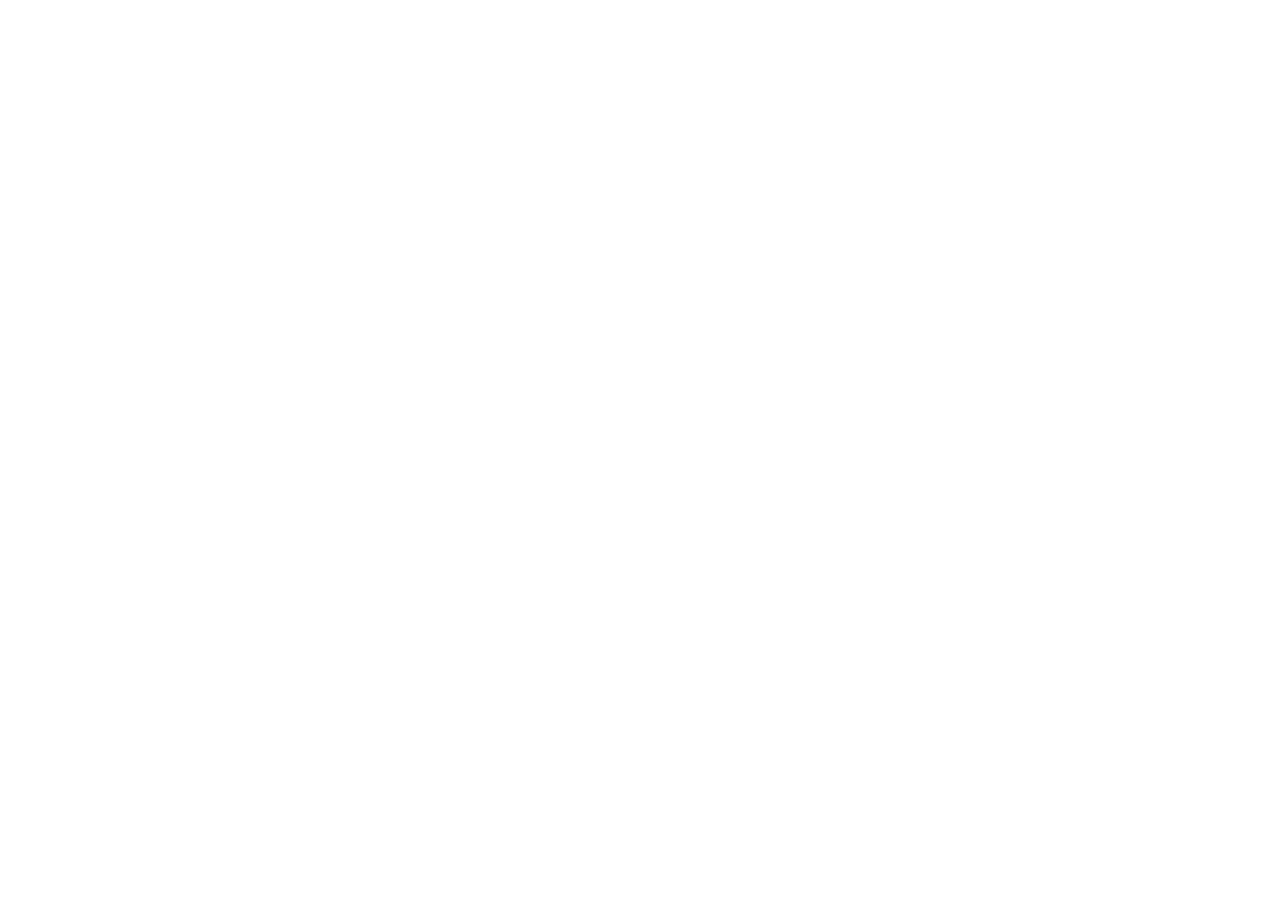
==== blog.html @ d2c06a82 "home page" ====
<!DOCTYPE html>
<html lang="en">
<head>
    <meta charset="UTF-8">
    <meta http-equiv="X-UA-Compatible" content="IE=edge">
    <meta name="viewport" content="width=device-width, initial-scale=1.0">
    <title>Document</title>
    <link rel="stylesheet" href="./css/main.css">
</head>
<body>
    <header></header>
    <main></main>
    <footer></footer>
</body>
</html>
---- css/main.css ----
@import url('https://fonts.googleapis.com/css?family=Roboto+Mono:400,500,700|Roboto+Slab:400,700|Roboto:400,500,700,900&display=swap');


*{
    box-sizing: border-box;
    margin: 0px;
    padding: 0px;
}

html{
    font-size: 62.5%;
}

body{
    font-family: 'Roboto mono', monospace;
    position: fixed;
    top: 0;
    bottom: 0;
    left: 0;
    right: 0;
    font-size: 1.6rem;
}

a{
    text-decoration: none;
    display: inline;
    color: black;
}

header{
    width: 100%;
    height: 140px;
    display: grid;
    grid-template-rows: 1fr 1fr;
}

header .header-icons-container{
    width: 100%;
    height: 50px;
    display: grid;
    background-color: #47cfac;
}

header .header-icons-container .icons{
    width: 300px;
    height: auto;
    display: flex;
    justify-items: flex-end;
    align-items: center;
    justify-content: space-between;
    justify-self: end;
    margin-right: 50px;
}

header .icons span{
    color: white;
}

nav{
    display: grid;
    grid-template-columns: 1fr 1fr;
    height: 90x;
    max-height: 90x;
}

nav .nav-logo-container{
    margin-left: 50px;
}

nav .nav-logo-container img{
    width: 220px;
    margin-top: 10px;

}

nav .profile-link{
    display: flex;
    justify-content: flex-end;
    align-items: center;
    margin-right: 50px;
}

nav .profile-link a {
    color: black;
    border-bottom: 1px solid black;
    font-size: 1.6rem;
}

.home-main{
    display: grid;
    grid-template-columns: 1fr 4fr 1fr;
    height: 100%;
    background: url('./../assets/img/Cover.png');
    background-size: cover;
    background-position: center;
    background-repeat: no-repeat;

}

.home-main section{
    display: grid;
    grid-column: 2;
    justify-items: center;
    height: 350px;
    margin-top: 80px;
}

.home-main-text{
    font-size: 3rem;
    font-weight: 700;
    letter-spacing: 10px;
    color: white;
    text-align: center;
}

.home-main-button{
    width: 110px;
    height: 50px;
    background-color: #47cfac;
    display: grid;
    align-items: center;
}

.home-main-button a{
    font-weight: 700;
    font-size: 1.8rem;
}
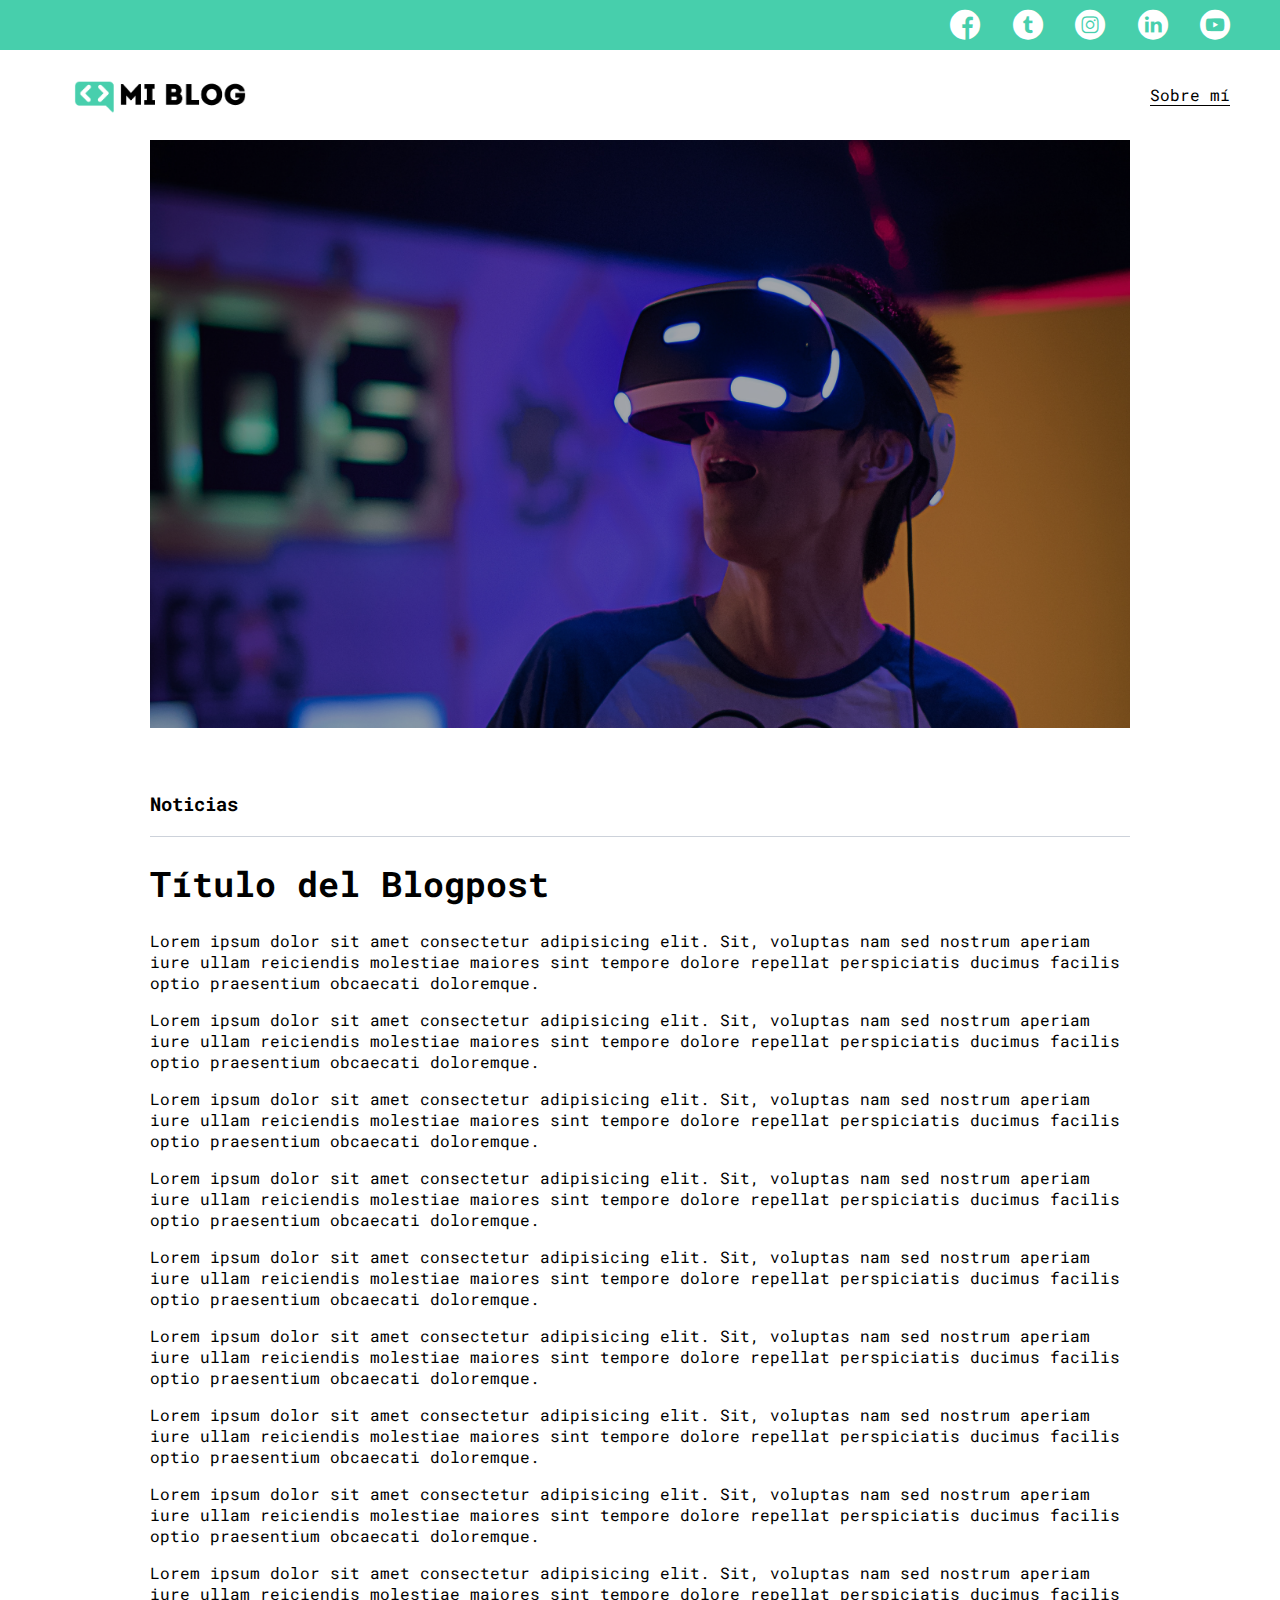
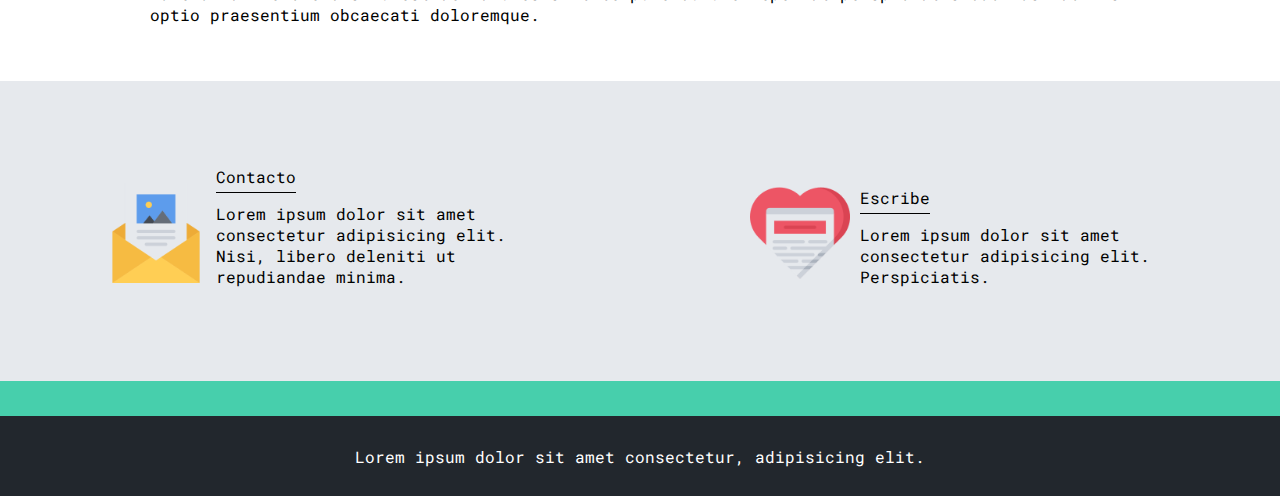
==== commit 5d494aeb: "avances blogs y blog" ====
--- a/blog.html
+++ b/blog.html
@@ -4,12 +4,75 @@
     <meta charset="UTF-8">
     <meta http-equiv="X-UA-Compatible" content="IE=edge">
     <meta name="viewport" content="width=device-width, initial-scale=1.0">
-    <title>Document</title>
+    <title>Mi Blog</title>
     <link rel="stylesheet" href="./css/main.css">
+    <link rel="stylesheet" href="./css/font/flaticon.css">
 </head>
 <body>
-    <header></header>
-    <main></main>
-    <footer></footer>
+    <header>
+        <section class="header-icons-container">
+            <div class="icons">
+                <a href="#"><span class="flaticon-001-facebook"></span></a>
+                <a href="#"><span class="flaticon-002-twitter"></span></a>
+                <a href="#"><span class="flaticon-011-instagram"></span></a>
+                <a href="#"><span class="flaticon-010-linkedin"></span></a>
+                <a href="#"><span class="flaticon-008-youtube"></span></a>
+            </div>
+        </section>
+        <nav>
+            <section class="nav-logo-container">
+                <a href="/"><img src="./assets/img/Logo-negro.png" alt="Logo de mi blog"></a>
+            </section>
+            <section class="profile-link">
+                <a href="perfil.html">Sobre mí</a>
+            </section>
+        </nav>
+    </header>
+    
+    <main>
+        <section class="grid-container blogpost-img-container">
+            <img src="./assets/img/post-1.png" alt="">
+        </section>
+
+        <section class="blogpost-main-container">
+            <div class="grid-container">
+                <h3>Noticias</h3>
+                <article>
+                    <h1>Título del Blogpost</h1>
+                    <p>Lorem ipsum dolor sit amet consectetur adipisicing elit. Sit, voluptas nam sed nostrum aperiam iure ullam reiciendis molestiae maiores sint tempore dolore repellat perspiciatis ducimus facilis optio praesentium obcaecati doloremque.</p>
+                    <p>Lorem ipsum dolor sit amet consectetur adipisicing elit. Sit, voluptas nam sed nostrum aperiam iure ullam reiciendis molestiae maiores sint tempore dolore repellat perspiciatis ducimus facilis optio praesentium obcaecati doloremque.</p>
+                    <p>Lorem ipsum dolor sit amet consectetur adipisicing elit. Sit, voluptas nam sed nostrum aperiam iure ullam reiciendis molestiae maiores sint tempore dolore repellat perspiciatis ducimus facilis optio praesentium obcaecati doloremque.</p>
+                    <p>Lorem ipsum dolor sit amet consectetur adipisicing elit. Sit, voluptas nam sed nostrum aperiam iure ullam reiciendis molestiae maiores sint tempore dolore repellat perspiciatis ducimus facilis optio praesentium obcaecati doloremque.</p>
+                    <p>Lorem ipsum dolor sit amet consectetur adipisicing elit. Sit, voluptas nam sed nostrum aperiam iure ullam reiciendis molestiae maiores sint tempore dolore repellat perspiciatis ducimus facilis optio praesentium obcaecati doloremque.</p>
+                    <p>Lorem ipsum dolor sit amet consectetur adipisicing elit. Sit, voluptas nam sed nostrum aperiam iure ullam reiciendis molestiae maiores sint tempore dolore repellat perspiciatis ducimus facilis optio praesentium obcaecati doloremque.</p>
+                    <p>Lorem ipsum dolor sit amet consectetur adipisicing elit. Sit, voluptas nam sed nostrum aperiam iure ullam reiciendis molestiae maiores sint tempore dolore repellat perspiciatis ducimus facilis optio praesentium obcaecati doloremque.</p>
+                    <p>Lorem ipsum dolor sit amet consectetur adipisicing elit. Sit, voluptas nam sed nostrum aperiam iure ullam reiciendis molestiae maiores sint tempore dolore repellat perspiciatis ducimus facilis optio praesentium obcaecati doloremque.</p>
+                    <p>Lorem ipsum dolor sit amet consectetur adipisicing elit. Sit, voluptas nam sed nostrum aperiam iure ullam reiciendis molestiae maiores sint tempore dolore repellat perspiciatis ducimus facilis optio praesentium obcaecati doloremque.</p>
+                </article>
+            </div>
+        </section>
+
+        <section class="contact-main-container">
+            <div>
+                <img src="assets/img/013-newsletter.png" alt="">
+                <div class="contact-left">
+                    <a href="/">Contacto</a>
+                    <p>Lorem ipsum dolor sit amet consectetur adipisicing elit. Nisi, libero deleniti ut repudiandae minima.</p>
+                </div>
+            </div>
+            <div>
+                <img src="assets/img/006-like.png" alt="">
+                <div class="contact-right">
+                    <a href="/">Escribe</a>
+                    <p>Lorem ipsum dolor sit amet consectetur adipisicing elit. Perspiciatis.</p>
+                </div>
+            </div>
+        </section>
+
+    </main>
+
+    <footer>
+        <p>Lorem ipsum dolor sit amet consectetur, adipisicing elit.</p>
+    </footer>
 </body>
 </html>--- a/css/main.css
+++ b/css/main.css
@@ -1,47 +1,42 @@
 @import url('https://fonts.googleapis.com/css?family=Roboto+Mono:400,500,700|Roboto+Slab:400,700|Roboto:400,500,700,900&display=swap');
 
-
-*{
-    box-sizing: border-box;
-    margin: 0px;
-    padding: 0px;
-}
-
-html{
-    font-size: 62.5%;
-}
-
-body{
-    font-family: 'Roboto mono', monospace;
+body {
+    font-family: 'Roboto Mono', monospace;
+    margin: 0;
+    padding: 0;
+    
+}
+a {
+    text-decoration: none;
+    display: inline;
+    color: black;
+}
+.home-body {
     position: fixed;
     top: 0;
     bottom: 0;
     left: 0;
     right: 0;
-    font-size: 1.6rem;
-}
-
-a{
-    text-decoration: none;
-    display: inline;
-    color: black;
-}
-
-header{
+}
+
+.grid-container{
+    max-width: 980px;
+    margin: auto;
+}
+
+header {
     width: 100%;
     height: 140px;
     display: grid;
     grid-template-rows: 1fr 1fr;
 }
-
-header .header-icons-container{
+header .header-icons-container {
     width: 100%;
     height: 50px;
     display: grid;
     background-color: #47cfac;
 }
-
-header .header-icons-container .icons{
+header .header-icons-container .icons {
     width: 300px;
     height: auto;
     display: flex;
@@ -51,77 +46,174 @@
     justify-self: end;
     margin-right: 50px;
 }
-
-header .icons span{
+header .icons span {
     color: white;
 }
-
-nav{
+nav  {
     display: grid;
     grid-template-columns: 1fr 1fr;
-    height: 90x;
-    max-height: 90x;
-}
-
-nav .nav-logo-container{
+    height: 90px;
+}
+nav .nav-logo-container {
     margin-left: 50px;
 }
-
-nav .nav-logo-container img{
+nav .nav-logo-container img {
     width: 220px;
     margin-top: 10px;
-
-}
-
-nav .profile-link{
+}
+nav .profile-link {
     display: flex;
+    align-items: center;
     justify-content: flex-end;
-    align-items: center;
     margin-right: 50px;
 }
-
 nav .profile-link a {
     color: black;
     border-bottom: 1px solid black;
-    font-size: 1.6rem;
-}
-
-.home-main{
+}
+
+.home-main {
     display: grid;
     grid-template-columns: 1fr 4fr 1fr;
     height: 100%;
-    background: url('./../assets/img/Cover.png');
-    background-size: cover;
+    background-image: url('../assets/img/Cover.png');
     background-position: center;
     background-repeat: no-repeat;
-
-}
-
-.home-main section{
+    background-size: cover;
+}
+.home-main section {
     display: grid;
     grid-column: 2;
     justify-items: center;
     height: 350px;
     margin-top: 80px;
 }
-
-.home-main-text{
-    font-size: 3rem;
-    font-weight: 700;
+.home-main-text {
+    font-family: 'Roboto mono', monospace;
+    font-size: 30px;
+    font-weight: 700px;
     letter-spacing: 10px;
+    color: black;
+    text-align: center;
     color: white;
-    text-align: center;
-}
-
-.home-main-button{
+}
+.home-main-button {
     width: 110px;
     height: 50px;
-    background-color: #47cfac;
-    display: grid;
-    align-items: center;
-}
-
-.home-main-button a{
+    background: #48cfad;
+    text-align: center;
     font-weight: 700;
-    font-size: 1.8rem;
+    font-size: 18px;
+    line-height: 50px;
+}
+
+.blogs-main {
+    display: grid;
+}
+.blogs-news-container {
+    background-color: #e6e9ed;
+    padding: 0 50px 40px;
+}
+.blogs-main-new {
+    display: grid;
+    grid-template-columns: 2fr 1fr;
+    grid-template-rows: 2fr;
+}
+.blogs-news-img-container {
+    grid-column: 1;
+}
+.blogs-news-img-container img {
+    width: 85%;
+}
+.blogs-news-info-container {
+    grid-column: 2;
+}
+.blogs-news-info-container p {
+    margin-bottom: 35px;
+}
+.blogs-posts-container {
+    padding: 0 50px 40px;
+}
+.blogs-posts-container h3 {
+    border-bottom: 1px solid #cdd2da;  
+    padding-bottom: 20px;
+    text-align: center;
+}
+.blogs-button {
+    border: 1px solid #47cfac;
+    padding: 10px 15px;
+    font-size: 12px;
+}
+
+.blogs-posts-container .post-container{
+    display: inline-block;
+    padding-left: 10px;
+    max-width: 30%;
+    margin-bottom: 50px;
+}
+
+.blogs-posts-container .post-container p{
+    margin-bottom: 35px;
+}
+
+.blogs-posts-container .post-container img{
+    width: 100%;
+}
+
+footer{
+    width: 100%;
+    height: 80px;
+    background-color: #22272d;
+    border-top: 35px solid #47cfac;
+    text-align: center;
+}
+
+footer p{
+    color: white;
+    margin-top: 30px;
+}
+
+.blogpost-img-container{
+    padding: 0px 50px 40px;
+}
+
+.blogpost-img-container img{
+    width: 100%;
+}
+
+.blogpost-main-container{
+    padding: 0px 50px 40px;
+}
+
+.blogpost-main-container h3{
+    border-bottom: 1px solid #cdd2da;
+    padding-bottom: 20px;
+}
+
+.blogpost-main-container article h1{
+    font-size: 35px;
+}
+
+.contact-main-container {
+    width: 100%;
+    min-height: 250px;
+    background-color: #e6e9ed;
+    text-align: center;
+    padding-bottom: 50px;
+}
+.contact-main-container div {
+    display: inline-block;
+    width: 49.5%;
+    height: 100%;
+}
+.contact-main-container div a {
+    border-bottom: 1px solid black;
+    padding-bottom: 5px;
+}
+.contact-main-container .contact-left, .contact-right {
+    text-align: initial;
+    margin-top: 85px;
+}
+.contact-main-container img {
+    width: 100px;
 }--- a/css/font/flaticon.css
+++ b/css/font/flaticon.css
@@ -0,0 +1,46 @@
+	/*
+  	Flaticon icon font: Flaticon
+  	Creation date: 20/12/2018 09:27
+  	*/
+
+@font-face {
+  font-family: "Flaticon";
+  src: url("./Flaticon.eot");
+  src: url("./Flaticon.eot?#iefix") format("embedded-opentype"),
+       url("./Flaticon.woff") format("woff"),
+       url("./Flaticon.ttf") format("truetype"),
+       url("./Flaticon.svg#Flaticon") format("svg");
+  font-weight: normal;
+  font-style: normal;
+}
+
+@media screen and (-webkit-min-device-pixel-ratio:0) {
+  @font-face {
+    font-family: "Flaticon";
+    src: url("./Flaticon.svg#Flaticon") format("svg");
+  }
+}
+
+[class^="flaticon-"]:before, [class*=" flaticon-"]:before,
+[class^="flaticon-"]:after, [class*=" flaticon-"]:after {   
+  font-family: Flaticon;
+        font-size: 30px;
+font-style: normal;
+margin-left: 20px;
+}
+
+.flaticon-001-facebook:before { content: "\f100"; }
+.flaticon-002-twitter:before { content: "\f101"; }
+.flaticon-003-whatsapp:before { content: "\f102"; }
+.flaticon-004-groupme:before { content: "\f103"; }
+.flaticon-005-kik:before { content: "\f104"; }
+.flaticon-006-skype:before { content: "\f105"; }
+.flaticon-007-periscope:before { content: "\f106"; }
+.flaticon-008-youtube:before { content: "\f107"; }
+.flaticon-009-itunes:before { content: "\f108"; }
+.flaticon-010-linkedin:before { content: "\f109"; }
+.flaticon-011-instagram:before { content: "\f10a"; }
+.flaticon-012-messenger:before { content: "\f10b"; }
+.flaticon-013-twitter-1:before { content: "\f10c"; }
+.flaticon-014-snapchat:before { content: "\f10d"; }
+.flaticon-015-reddit:before { content: "\f10e"; }